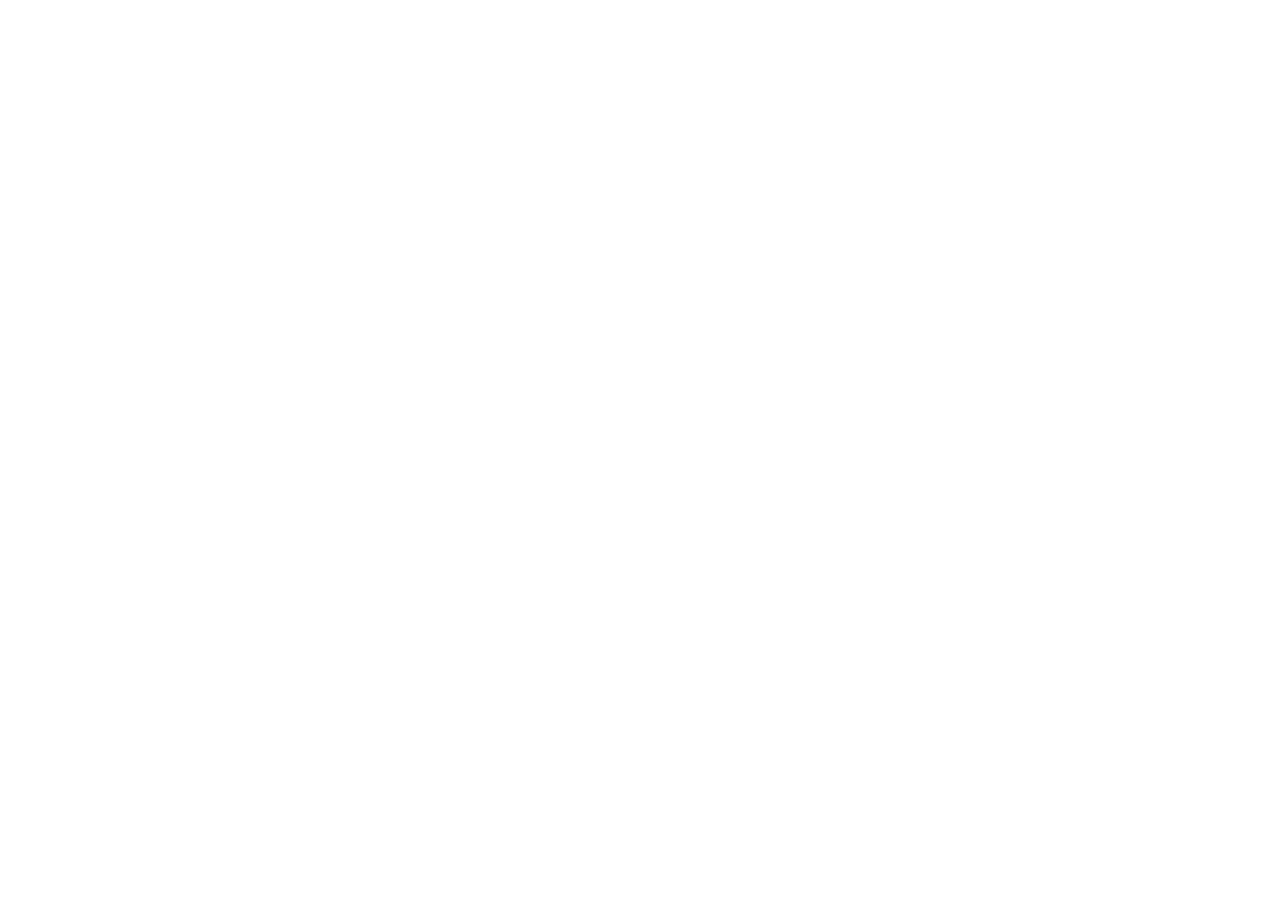
==== index.html @ 7fbe9d5d "index" ====
<!DOCTYPE html>
<html lang="pt-br">
<head>
    <meta charset="UTF-8">
    <meta http-equiv="X-UA-Compatible" content="IE=edge">
    <meta name="viewport" content="width=device-width, initial-scale=1.0">
    <link rel="shortcut icon" href="favicon.ico" type="image/x-icon">
    <link rel="stylesheet" href="estilos/style.css">
    <title>Redes Sociais</title>
</head>
<body>
    
</body>
</html>
---- estilos/style.css ----
@import url("UTF-8");
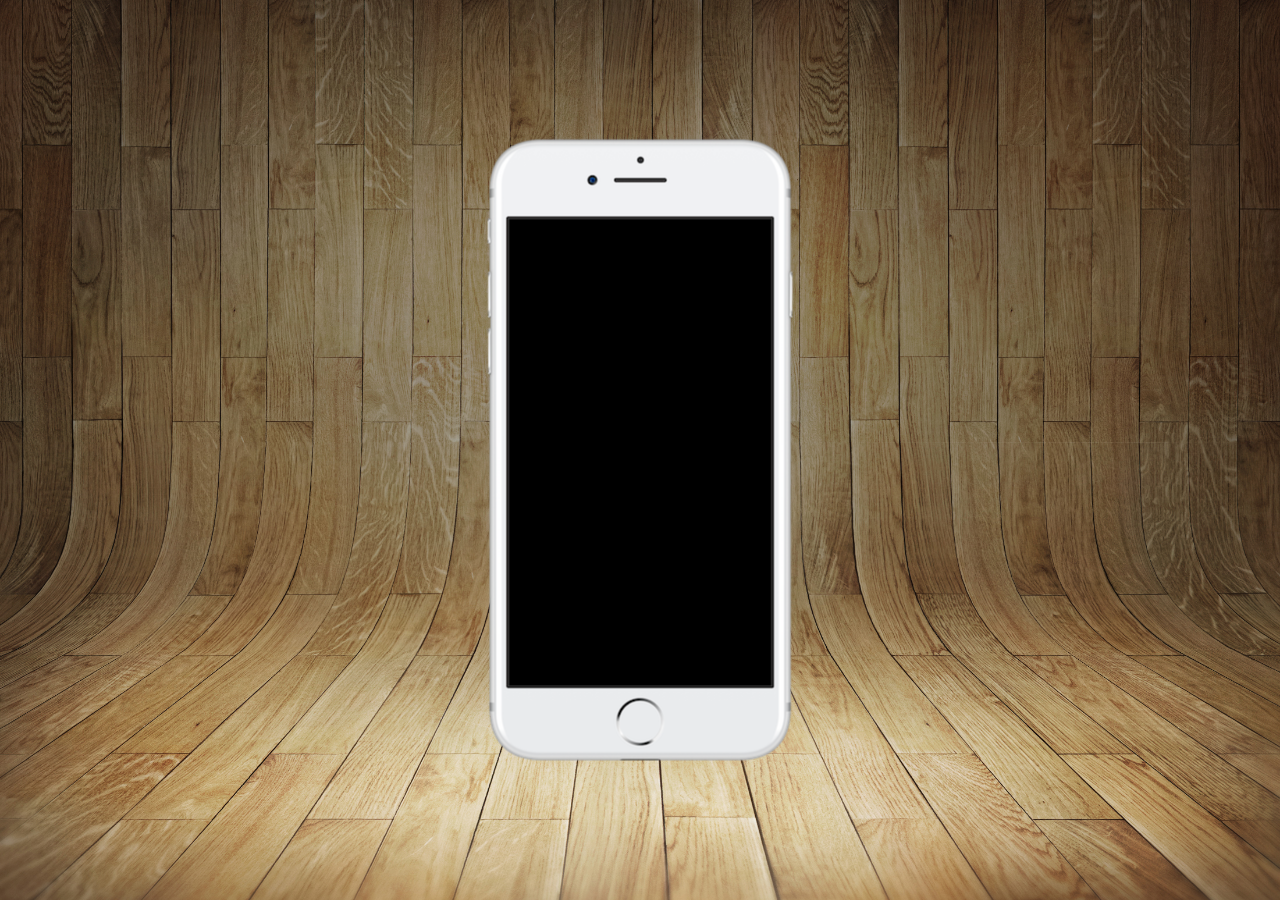
==== commit eca6c26c: "bakcground" ====
--- a/index.html
+++ b/index.html
@@ -9,6 +9,13 @@
     <title>Redes Sociais</title>
 </head>
 <body>
-    
+    <main>
+        <section id="telefone">
+            
+        </section>
+        <section id="rede-sociais">
+
+        </section>
+    </main>
 </body>
 </html>--- a/estilos/style.css
+++ b/estilos/style.css
@@ -1 +1,32 @@
-@import url("UTF-8");+@charset "UTF-8";
+
+* {
+    margin: 0px;
+    padding: 0px;
+    font-family: Arial, Helvetica, sans-serif;
+}
+
+body, html {
+    height: 100vh;
+    width: 100vw;
+    background: url(../imagens/fundo-madeira.jpg) no-repeat top center;
+    background-size: cover;
+    background-attachment: fixed;
+}
+
+main {
+    height: 100vh;
+    position: relative;
+
+}
+
+#telefone {
+    position: absolute;
+    top: 50%;
+    left: 50%;
+    transform: translate(-50%, -50%);
+    height: 627px;
+    width: 311px;
+    background: url('../imagens/frame-iphone.png') no-repeat;
+    background-size: auto;
+}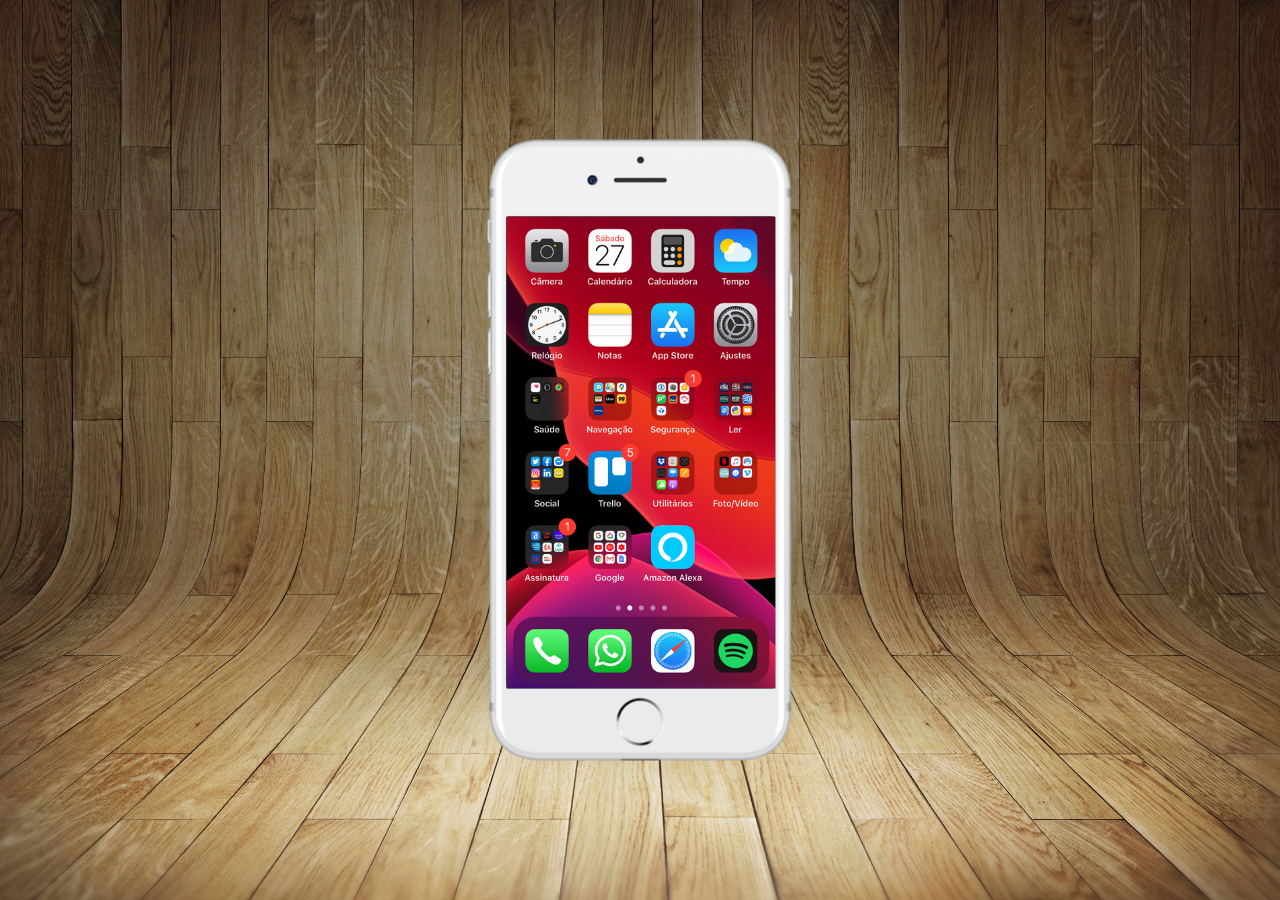
==== commit 08e8f3ed: "home" ====
--- a/index.html
+++ b/index.html
@@ -11,7 +11,7 @@
 <body>
     <main>
         <section id="telefone">
-            
+            <iframe src="home.html" name="tela" id="tela" frameborder="0"></iframe>
         </section>
         <section id="rede-sociais">
 
--- a/estilos/style.css
+++ b/estilos/style.css
@@ -29,4 +29,13 @@
     width: 311px;
     background: url('../imagens/frame-iphone.png') no-repeat;
     background-size: auto;
+}
+
+iframe#tela {
+    position: relative;
+    top: 80px;
+    left: 22px;
+    width: 269px;
+    height: 472px;
+    background-size: cover;
 }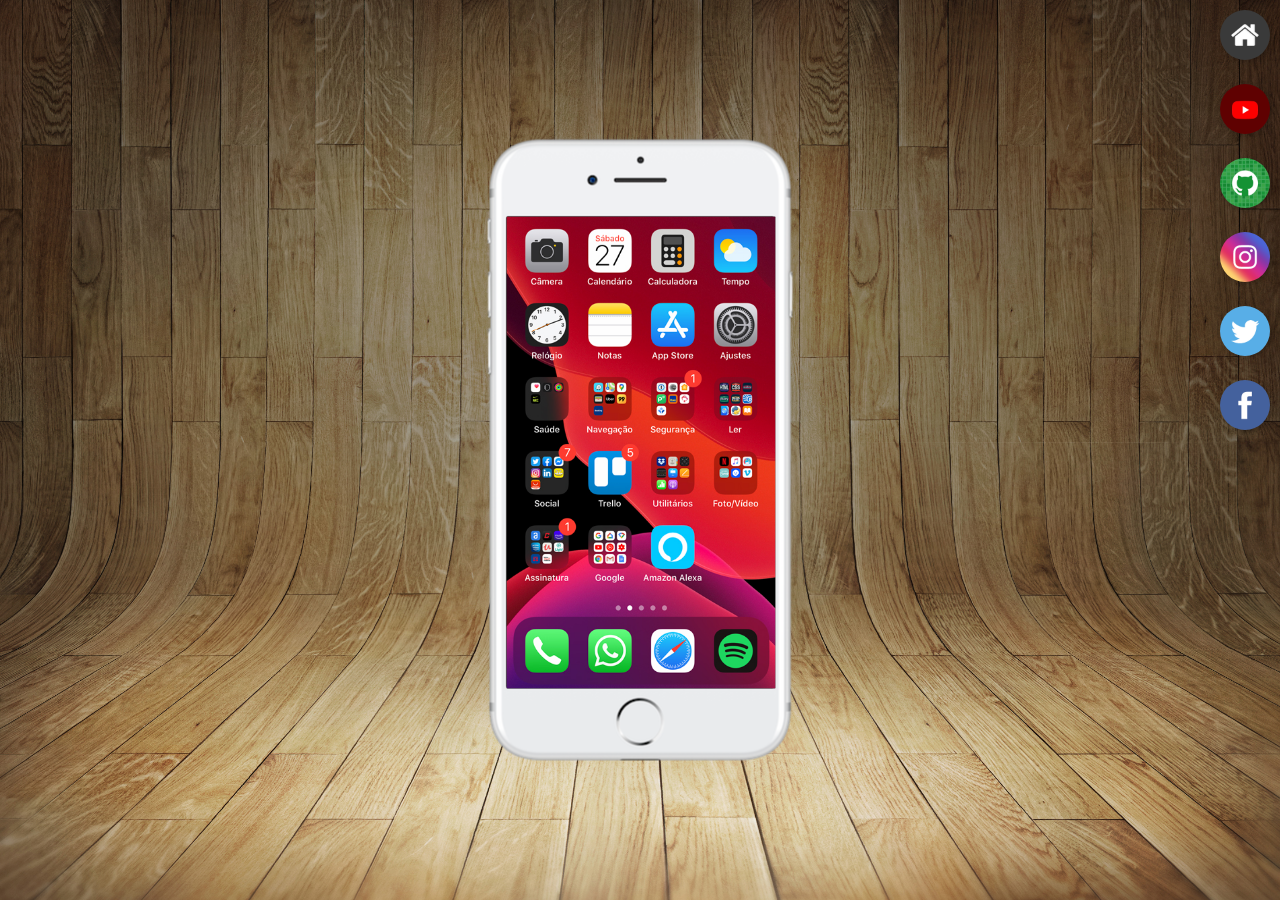
==== commit abb7bc48: "bottom" ====
--- a/index.html
+++ b/index.html
@@ -11,10 +11,17 @@
 <body>
     <main>
         <section id="telefone">
-            <iframe src="home.html" name="tela" id="tela" frameborder="0"></iframe>
+            <iframe src="home.html" name="tela" id="tela" frameborder="0">
+                Sorry :( seu navegador não é compativel!
+            </iframe>
         </section>
         <section id="rede-sociais">
-
+            <a href="#" target="tela"><img src="imagens/logo-home.jpg" alt="Home"></a><br>
+            <a href="#" target="tela"><img src="imagens/logo-youtube.jpg" alt="Youtube"></a><br>
+            <a href="#" target="tela"><img src="imagens/logo-github.jpg" alt="Github"></a><br>
+            <a href="#" target="tela"><img src="imagens/logo-instagram.jpg" alt="Instagram"></a><br>
+            <a href="#" target="tela"><img src="imagens/logo-twitter.jpg" alt="Twitter"></a><br>
+            <a href="#" target="tela"><img src="imagens/logo-facebook.jpg" alt="Facebook"></a>
         </section>
     </main>
 </body>
--- a/estilos/style.css
+++ b/estilos/style.css
@@ -38,4 +38,23 @@
     width: 269px;
     height: 472px;
     background-size: cover;
+}
+
+section#rede-sociais {
+    text-align: right;
+}
+
+section#rede-sociais img {
+    border-radius: 50%;
+    box-shadow: 2px 2px 5px rgba(0, 0, 0, 0.212);
+    width: 50px;
+    margin: 10px;
+    box-sizing: border-box;
+}
+
+section#rede-sociais img:hover {
+    border: 1px solid rgba(255, 255, 255, 0.616);
+    box-shadow: 5px 5px 10px rgba(0, 0, 0, 0.212);
+    transform: translate(-3px, -3px);
+    transition: transform .2s;
 }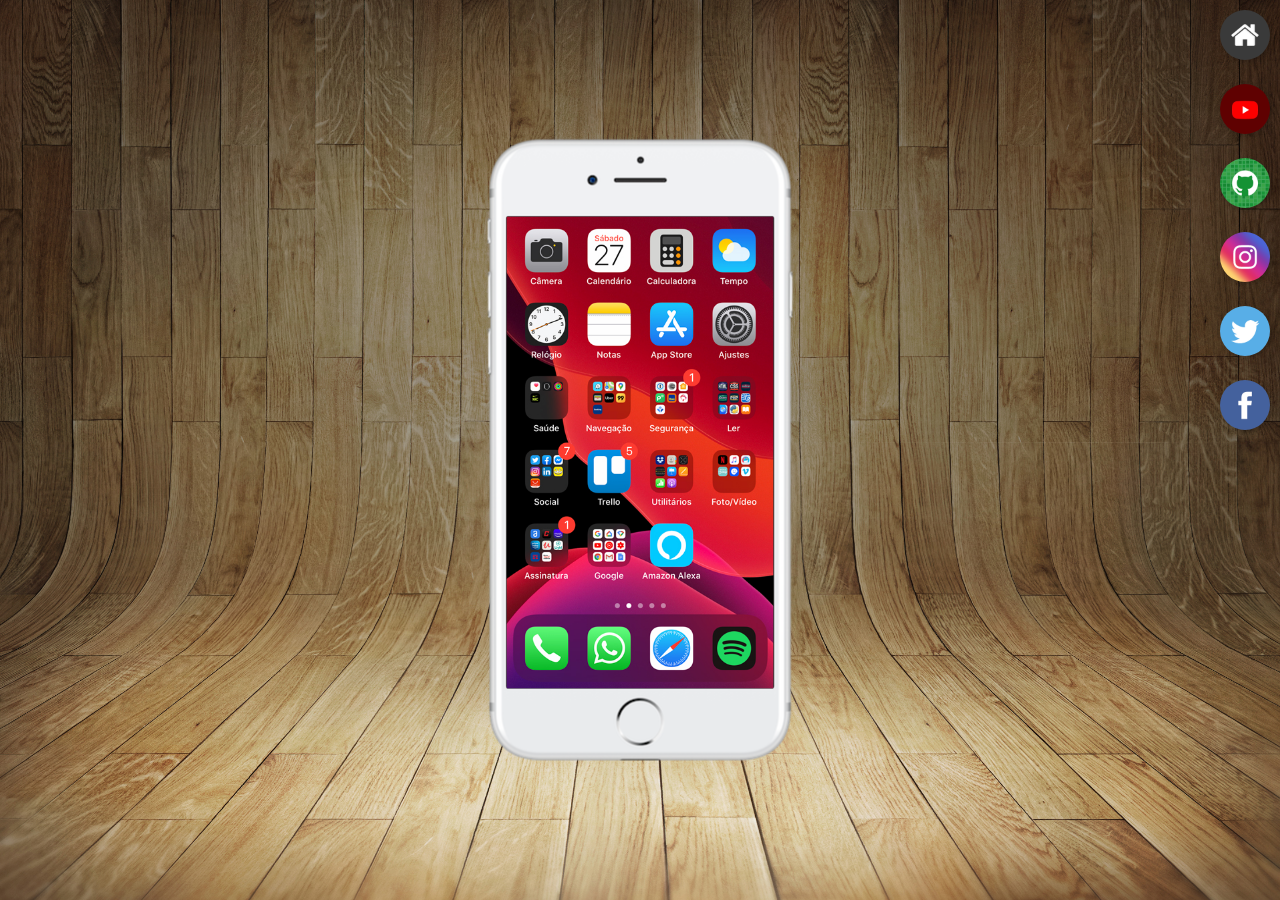
==== commit 33e97707: "social_estilos" ====
--- a/index.html
+++ b/index.html
@@ -16,12 +16,12 @@
             </iframe>
         </section>
         <section id="rede-sociais">
-            <a href="#" target="tela"><img src="imagens/logo-home.jpg" alt="Home"></a><br>
-            <a href="#" target="tela"><img src="imagens/logo-youtube.jpg" alt="Youtube"></a><br>
-            <a href="#" target="tela"><img src="imagens/logo-github.jpg" alt="Github"></a><br>
-            <a href="#" target="tela"><img src="imagens/logo-instagram.jpg" alt="Instagram"></a><br>
-            <a href="#" target="tela"><img src="imagens/logo-twitter.jpg" alt="Twitter"></a><br>
-            <a href="#" target="tela"><img src="imagens/logo-facebook.jpg" alt="Facebook"></a>
+            <a href="home.html" target="tela"><img src="imagens/logo-home.jpg" alt="Home"></a><br>
+            <a href="youtube.html" target="tela"><img src="imagens/logo-youtube.jpg" alt="Youtube"></a><br>
+            <a href="github.html" target="tela"><img src="imagens/logo-github.jpg" alt="Github"></a><br>
+            <a href="instagram.html" target="tela"><img src="imagens/logo-instagram.jpg" alt="Instagram"></a><br>
+            <a href="twitter.html" target="tela"><img src="imagens/logo-twitter.jpg" alt="Twitter"></a><br>
+            <a href="facebook.html" target="tela"><img src="imagens/logo-facebook.jpg" alt="Facebook"></a>
         </section>
     </main>
 </body>
--- a/estilos/style.css
+++ b/estilos/style.css
@@ -35,7 +35,7 @@
     position: relative;
     top: 80px;
     left: 22px;
-    width: 269px;
+    width: 267px;
     height: 472px;
     background-size: cover;
 }
